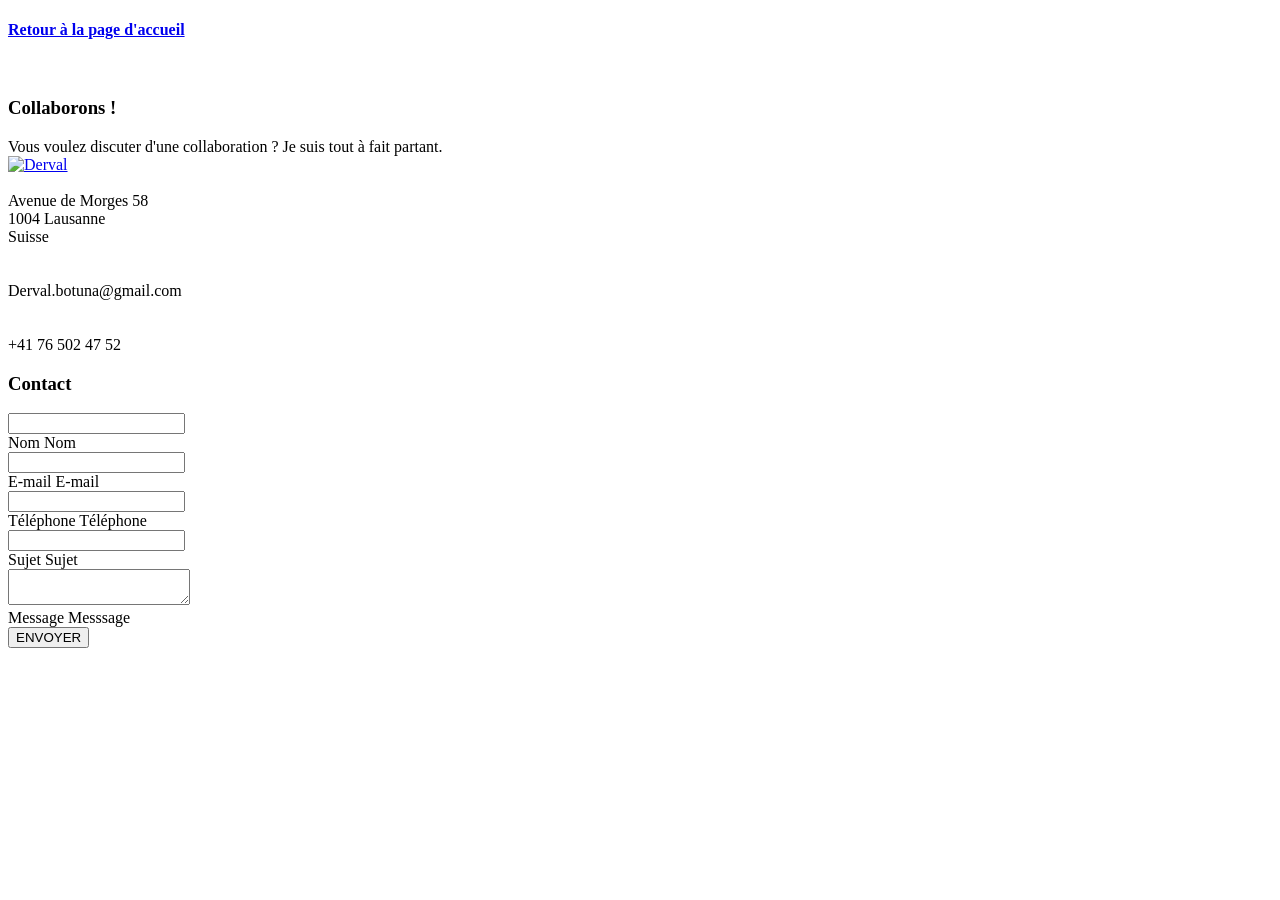
==== Contact.html @ 74589f8d "Add files via upload" ====
<!doctype html>
<html lang="fr">
<head>
<meta charset="utf-8">
<meta name="viewport" content="width=device-width, initial-scale=1.0" />
<meta content="Derval Botuna, web designer qui pratique la conception UX et la stratégie numérique en mettant l'accent sur la façon dont il répond aux besoins pratiques des entreprises en matière d'exécution, de conversion et de convivialité." name="description">
<title>Derval Botuna | Contact</title>

<!--==================== UNICONS ====================-->
<link rel="stylesheet" href="https://unicons.iconscout.com/release/v4.0.0/css/line.css">

<!--==================== CSS ====================-->
<link href="https://unpkg.com/aos@2.3.1/dist/aos.css" rel="stylesheet">
<link rel="stylesheet" href="css/styles.css">
<link rel="stylesheet" href="https://cdnjs.cloudflare.com/ajax/libs/font-awesome/5.15.3/css/all.min.css"/>
<link rel="stylesheet" href="https://cdn.jsdelivr.net/npm/boxicons@latest/css/boxicons.min.css">

<!--==================== Home Effect ==================-->
<meta charset="UTF-8">
<meta name="viewport" content="width=device-width, initial-scale=1.0">
<meta name="description" content="sara mazal lessons">
<meta name="keywords" content="HTML, CSS, JavaScript, mazal, icons">
<meta name="author" content="Sara Mazal">

<link rel="preconnect" href="https://fonts.googleapis.com">
<link rel="preconnect" href="https://fonts.gstatic.com" crossorigin>
<link href="https://fonts.googleapis.com/css2?family=Josefin+Sans:wght@200;300;400;500&family=Raleway:wght@100;200;300;400;500&family=Roboto:wght@300;400;700&display=swap" rel="stylesheet">

<link rel="stylesheet" href="https://use.fontawesome.com/releases/v5.8.2/css/all.css" integrity="sha384-oS3vJWv+0UjzBfQzYUhtDYW+Pj2yciDJxpsK1OYPAYjqT085Qq/1cq5FLXAZQ7Ay" crossorigin="anonymous" />
<link href="https://fonts.googleapis.com/icon?family=Material+Icons" rel="stylesheet">
<script src="https://cdnjs.cloudflare.com/ajax/libs/jquery/3.6.0/jquery.min.js" integrity="sha512-894YE6QWD5I59HgZOGReFYm4dnWc1Qt5NtvYSaNcOP+u1T9qYdvdihz0PPSiiqn/+/3e7Jo4EaG7TubfWGUrMQ==" crossorigin="anonymous" referrerpolicy="no-referrer"></script>
<script src="https://cdnjs.cloudflare.com/ajax/libs/particlesjs/2.2.3/particles.min.js"></script>

</head>
<header>

</header>
<body>
    <section class="slider">
        <h4><a class="retour shadow nav-tab"  href="index.html"><i class="uil uil-corner-up-left"></i>Retour à la page d'accueil</a></h4>
        
        <div class="page">
        <div class="containers">
            
            <span class="big-circle"></span>
            <img src="img/shape.png" class="square" alt="" />
            <div class="form">
              <div class="contact-info">
                <h3 class="title">Collaborons !</h3>
                <p class="text">
                  Vous voulez discuter d'une collaboration ? Je suis tout à fait partant. <br>
                  <a href="index.html"><img src="images/DervalPro.png" alt="Derval" class="derval1"/></a><br>
                  
                  <i class="uil uil-location-point"></i><br>
                  Avenue de Morges 58<br>
                  1004 Lausanne<br>
                  Suisse <br><br>
                  <i class="uil uil-envelope-check"></i><br> 
                  Derval.botuna@gmail.com<br><br>
                  <i class="uil uil-phone"></i><br>
                  +41 76 502 47 52 <br>
                </p>
              </div>
      
              <div class="contact-form" >
                <span class="circle one"></span>
                <span class="circle two"></span>
      
                <form action="php/mail.php" method="post" autocomplete="off">
                  <h3 class="title">Contact</h3>
                  <div class="input-container">
                    <input type="text" name="name" class="input" required>
                    <div class="underline"></div>
                    <label for="">Nom</label>
                    <span>Nom</span>
                  </div>
                  <div class="input-container">
                    <input type="email" name="email" class="input" required>
                    <div class="underline"></div>
                    <label for="">E-mail</label>
                    <span>E-mail</span>
                  </div>
                  <div class="input-container">
                    <input type="tel" name="phone" class="input" required>
                    <div class="underline"></div>
                    <label for="">Téléphone</label>
                    <span>Téléphone</span>
                  </div>
                  <div class="input-container">
                    <input type="text" name="subject" class="input" required>
                    <div class="underline"></div>
                    <label for="">Sujet</label>
                    <span>Sujet</span>
                  </div>
                  <div class="input-container textarea">
                    <textarea name="message" class="input" required></textarea>
                    <div class="underline"></div>
                    <label for="">Message</label>
                    <span>Messsage</span>
                  </div>
                  
                  <input type="submit" value="ENVOYER" class="btns">
                  
                </form>
              </div>
            </div>
          </div>
        </div>
    </section>




<!----------------JavaScript--------------->
<script type="text/javascript">
      window._mfq = window._mfq || [];
      (function() {
        var mf = document.createElement("script");
        mf.type = "text/javascript"; mf.defer = true;
        mf.src = "//cdn.mouseflow.com/projects/d919525d-8b37-435f-80e3-8a9b2b39de40.js";
        document.getElementsByTagName("head")[0].appendChild(mf);
      })();
</script>
<script src="js/slider.js"></script>
<script src="js/apps.js"></script>
<script>
    new WholePageSlider({
        colors: [
            /*Home*/
        '#855FF7',
            /* Bio */
        '#020f75', 
            /*Skills*/
        'linear-gradient(to top, #fcc5e4 0%, #fda34b 15%, #ff7882 35%, #c8699e 52%, #7046aa 71%, #0c1db8 87%, #020f75 100%)', 
            /*Portfolio*/
        '#fcc5e4', 
            /*Contact*/
        '#855FF7']
    })
</script>
</body>
<footer>

</footer>
</html>
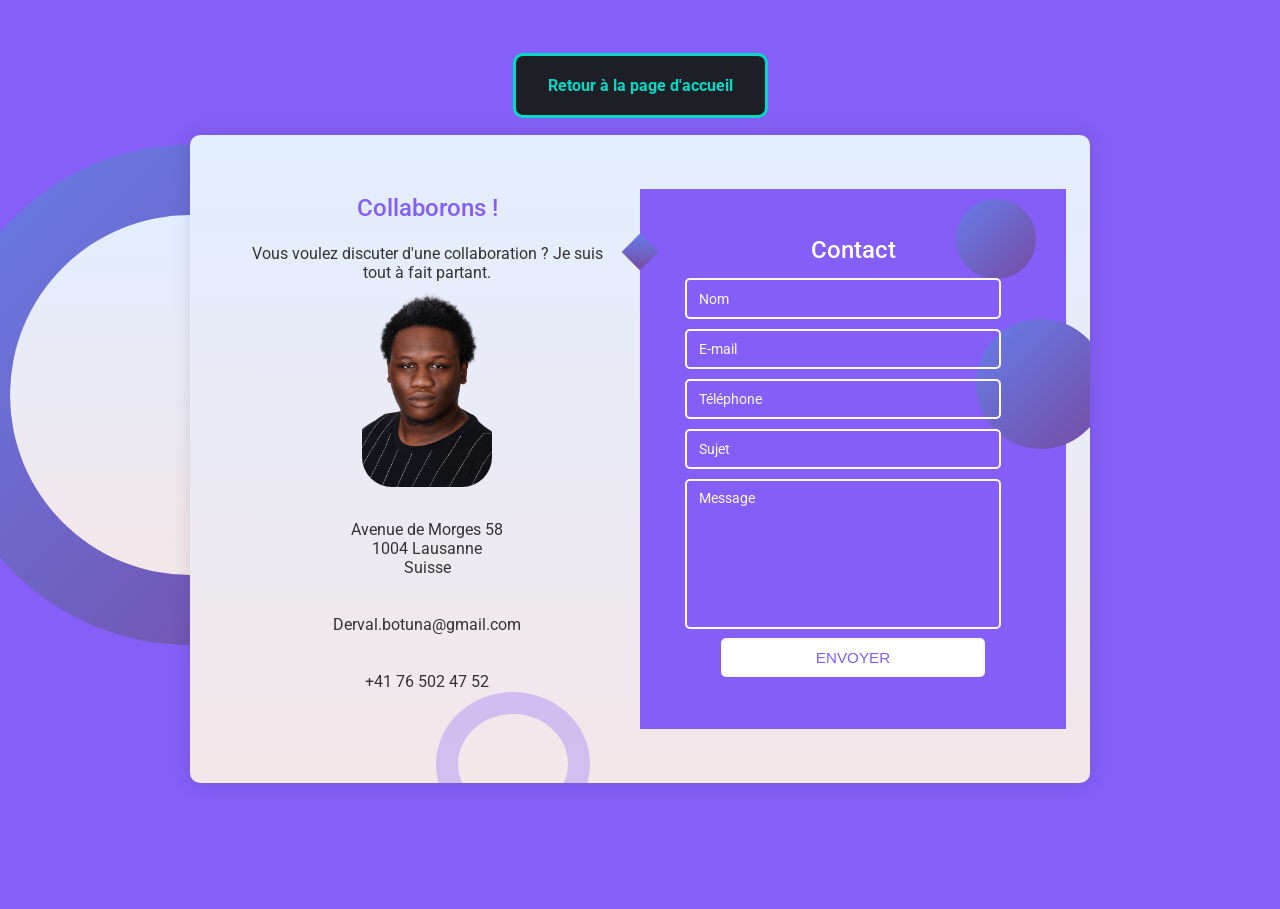
==== commit 3e7ed2c6: "Add files via upload" ====
--- a/Contact.html
+++ b/Contact.html
@@ -36,10 +36,9 @@
 
 </header>
 <body>
-    <section class="slider">
-        <h4><a class="retour shadow nav-tab"  href="index.html"><i class="uil uil-corner-up-left"></i>Retour à la page d'accueil</a></h4>
+    <section class="slider2">
+        <h4><a class="retour"  href="index.html"><i class="uil uil-corner-up-left"></i>Retour à la page d'accueil</a></h4>
         
-        <div class="page">
         <div class="containers">
             
             <span class="big-circle"></span>
@@ -49,7 +48,11 @@
                 <h3 class="title">Collaborons !</h3>
                 <p class="text">
                   Vous voulez discuter d'une collaboration ? Je suis tout à fait partant. <br>
-                  <a href="index.html"><img src="images/DervalPro.png" alt="Derval" class="derval1"/></a><br>
+                  <a href="index.html" class="link-ban">
+                    <img src="images/DervalPro.png" alt="Derval" class="derval1" />
+              
+                  </a>
+                  <br>
                   
                   <i class="uil uil-location-point"></i><br>
                   Avenue de Morges 58<br>
@@ -105,7 +108,7 @@
               </div>
             </div>
           </div>
-        </div>
+        
     </section>
 
 
--- a/css/styles.css
+++ b/css/styles.css
@@ -0,0 +1,2098 @@
+/* ================== color: #
+#1e1f26; #03dac6; #ff0266; #CCF381; #855FF7;
+background-image: linear-gradient(-225deg, #E3FDF5 0%, #FFE6FA 100%);
+
+*/
+
+* {
+    margin: 0;
+    padding: 0;
+    box-sizing: border-box;
+  }
+  
+  body {
+    font-family: "ROBOTO", sans-serif;
+  }
+    ::selection {
+    background-color: #f7ca18;
+    color: #1b1b1b;
+  }
+
+  p {
+    margin-top: 1%;
+    color: #faebd7;
+    margin-left: 10%;
+    margin-right: 10%;
+  }
+
+  html {
+    scroll-behavior: smooth;
+  }
+
+  button {
+    display : none;
+  }
+  
+  .nav,
+  .slider {
+    display: flex;
+    flex-direction: column;
+    justify-content: center;
+    align-items: center;
+    height: 100vh;
+    position: relative;
+    background-color: #1e1f26;
+    text-align: center;
+    padding: 0 2em;
+  }
+
+  .slider2 {
+    display: flex;
+    flex-direction: column;
+    justify-content: center;
+    align-items: center;
+    /*height: 100vh;*/
+    text-align: center;
+    padding: 0 2em;
+  }
+  
+  .nav h1,
+  .slider h1 {
+    font-family: "Josefin Sans", sans-serif;
+    font-size: 5vw;
+    margin: 0;
+    padding-bottom: 0.3rem;
+    letter-spacing: 0.2rem;
+    color: #03dac6;
+    transition: all 0.3s ease;
+    z-index: 3;
+  }
+  h1:hover {
+    transform: translate3d(0, -10px, 22px);
+    color: #ff0266;
+  }
+  
+  .slider h2 {
+    font-size: 4vw;
+    letter-spacing: 0.3rem;
+    font-family: "ROBOTO", sans-serif;
+    font-weight: 300;
+    color: #faebd7;
+    z-index: 4;
+  }
+  h3.span {
+    font-size: 2.3vw;
+    font-family: "ROBOTO", sans-serif;
+    font-weight: 300;
+    color: #faebd7;
+    z-index: 4;
+  }
+  h3{
+    color: #21001E;
+  }
+  h4 {
+    z-index: 4;
+    margin-top: 5px;
+  }
+  span:hover {
+    color: #ff0266;
+    font-weight: 500;
+    font-size: 2.2vw;
+  }
+  
+  a {
+    text-decoration: none;
+    z-index: 999;
+  }
+  
+  .nav-container {
+    display: flex;
+    flex-direction: row;
+    position: absolute;
+    bottom: 0;
+    width: 100%;
+    height: 75px;
+    box-shadow: 20px 20px 50px rgba(0, 0, 0, 0.5);
+    background: #1e1f26;
+    z-index: 10;
+    transition: all 0.3s cubic-bezier(0.19, 1, 0.22, 1);
+  }
+  
+  .nav-container--top-first {
+    position: fixed;
+    top: 75px;
+    transition: all 0.3s cubic-bezier(0.19, 1, 0.22, 1);
+  }
+  
+  .nav-container--top-second {
+    position: fixed;
+    top: 0;
+  }
+  .nav-tab {
+    display: flex;
+    justify-content: center;
+    align-items: center;
+    flex: 1;
+    color: #03dac6;
+    letter-spacing: 0.1rem;
+    transition: all 0.5s ease;
+    font-size: 2vw;
+  }
+  
+  .nav-tab:hover {
+    color: #1e1f26;
+    background: #03dac6;
+    transition: all 0.5s ease;
+  }
+  
+  .nav-tab-slider {
+    position: absolute;
+    bottom: 0;
+    width: 0;
+    height: 2px;
+    background: #03dac6;
+    transition: left 0.3s ease;
+  } 
+   .dervalpro {
+    height: 50%;
+    border : 5px solid #03dac6;
+    border-radius: 25px;
+    margin-bottom: 3%;
+    z-index: 2;
+    margin-top: -60px;
+  }
+  .dervalpro:hover {
+    border : 5px solid #ff0266;
+    transform: translate3d(0, -10px, 22px);
+    transition: all 0.5s ease;
+  }
+  .background {
+    position: absolute;
+    height: 90vh;
+    top: 0;
+    bottom: 0;
+    left: 0;
+    right: 0;
+    z-index: -1;
+  }
+
+  .background {
+    position: absolute;
+    height: 100vh;
+    top: 0;
+    bottom: 0;
+    left: 0;
+    right: 0;
+    z-index: 0;
+  }
+  .loader span {
+    color: #faebd7;
+    text-shadow: 0 0 0 #faebd7;
+    -webkit-animation: loading 1s ease-in-out infinite alternate;
+  }
+  .remove{
+    display: none;
+  }
+  .popup .wrappers {
+    display : none;
+  }
+  
+  @-webkit-keyframes loading {
+    to {
+      text-shadow: 20px 0 70px #ff0266;
+      color: #ff0266;
+    }
+  }
+  .loader span:nth-child(2) {
+    -webkit-animation-delay: 0.1s;
+  }
+  .loader span:nth-child(3) {
+    -webkit-animation-delay: 0.2s;
+  }
+  .loader span:nth-child(4) {
+    -webkit-animation-delay: 0.3s;
+  }
+  .loader span:nth-child(5) {
+    -webkit-animation-delay: 0.4s;
+  }
+  .loader span:nth-child(6) {
+    -webkit-animation-delay: 0.5s;
+  }
+  .loader span:nth-child(7) {
+    -webkit-animation-delay: 0.6s;
+  }
+  .loader span:nth-child(8) {
+    -webkit-animation-delay: 0.7s;
+  }
+  .loader span:nth-child(9) {
+    -webkit-animation-delay: 0.8s;
+  }
+  
+  .loader span:nth-child(10) {
+    -webkit-animation-delay: 0.9s;
+  }
+  .loader span:nth-child(11) {
+    -webkit-animation-delay: 1s;
+  }
+  .loader span:nth-child(12) {
+    -webkit-animation-delay: 1.1s;
+  }
+  .loader span:nth-child(13) {
+    -webkit-animation-delay: 1.2s;
+  }
+  .loader span:nth-child(14) {
+    -webkit-animation-delay: 1.3s;
+  }
+  .loader span:nth-child(15) {
+    -webkit-animation-delay: 1.4s;
+  }
+  .loader span:nth-child(16) {
+    -webkit-animation-delay: 1.5s;
+  }
+  .loader span:nth-child(17) {
+    -webkit-animation-delay: 1.6s;
+  }
+  .loader span:nth-child(18) {
+    -webkit-animation-delay: 1.7s;
+  }
+  .loader span:nth-child(19) {
+    -webkit-animation-delay: 1.8s;
+  }
+  .loader span:nth-child(20) {
+    -webkit-animation-delay: 1.9s;
+  }
+  .loader span:nth-child(21) {
+    -webkit-animation-delay: 2s;
+  }
+  .loader span:nth-child(22) {
+    -webkit-animation-delay: 2.1s;
+  }
+  
+
+  /***** ======== Full page Scroll======== ***/
+  
+/***
+
+h1 {
+    font-size: calc(2em + 1vw);
+    margin: 0; padding: 0;
+    text-align: center;
+}
+
+p {
+    font-weight: 100;
+    font-size: calc(1em + 0.5vw);
+    text-align: center;
+}
+
+*****/
+
+#wholepage {
+    display: block;
+    width: 100%;
+    height: 100%;
+    position: absolute;
+    overflow: hidden;
+    z-index: 0;
+    color: #764ba2;
+}
+
+
+section, .section {
+    display: flex;
+    flex-direction: row;
+    width: 100%;
+    height: 100%;
+    overflow: hidden;
+    transform: translate(0, 0);
+    transition: transform 0.4s ease-out;
+    margin: 0; 
+    z-index: 0;
+  
+}
+
+
+
+.page {
+    flex: 1 0 100%;
+    display: flex;
+    flex-direction: column;
+    width: 100%;
+    height: 100%;
+    justify-content: center;
+    align-items: center;
+    transform: translate(0, 0);
+    transition: transform 0.4s ease-out;
+    z-index: 1;
+}
+
+.sectionButtonContainer {
+    position: fixed;
+    display: flex;
+    flex-direction: column;
+    top: 50%;
+    right: 3vw; 
+    color: rgb(30, 30, 30);
+    -webkit-tap-highlight-color:  rgba(255, 255, 255, 0); 
+
+}
+
+.sectionButtonContainer label, .page_selection label {
+    display: inline-flex;
+    width: 4px;
+    height: 4px;
+    border-radius: 50%;
+    background: rgb(255, 255, 255, 0.8);
+    transition: transform 0.2s;
+    margin: 12px 12px;
+    padding: 10px;
+    box-shadow: 0px 0px 8px rgba(0, 27, 160, 0.8);
+    cursor: pointer;
+}
+
+.sectionButtonContainer label::after, .page_selection label::after {
+    content: '';
+    display: inline-flex;
+    position: relative;
+    top: -10px;
+    left: -10px;
+    padding: 12px;
+}
+
+.sectionButtonContainer input[type=radio]:checked + label::after, .page_selection input[type=radio]:checked + label::after {
+   display: none;
+}
+
+
+.sectionButtonContainer input[type=radio]:checked + label, .page_selection input[type=radio]:checked + label  {
+    transform: scale(2.2);
+    transition: transform 0.2s;
+}
+
+
+
+.page_selection {
+    position: absolute;
+    display: flex;
+    flex-direction: row;
+    bottom: 2vh;
+    left: 40%; 
+    color: rgb(30, 30, 30);
+    -webkit-tap-highlight-color:  rgba(255, 255, 255, 0);
+    z-index: 999999; 
+
+}
+
+.box, .box1 {
+    display: flex;
+    margin-right: 5vw;
+    margin-left: 2vw;
+    margin-bottom: 0px;
+    padding-bottom: 50px;
+  }
+  .colonne {
+    background-image: linear-gradient(-225deg, #473B7B 0%, #3584A7 51%, #30D2BE 100%);
+    flex: 1;
+    align-items: center;
+    box-shadow: 1px 1px 12px rgb(0, 0, 0, 0.2);
+    border-radius: 20px;
+    margin: 15px;
+    padding: 15px;
+  }
+  .web {
+    width: 8vw;
+    padding: 1.2vh;
+  }
+  .web2 {
+    width: 20vw;
+    padding: 1.2vh;
+}
+  .mini
+  {
+    width: 5vw;
+    padding: 1.2vh;
+  }
+
+  /*================== BOUTON DW/CONTACT =====================*/
+
+    .bouton {
+       color: #03dac6;
+       background : #1e1f26;
+       padding: 1.25em 2em;
+       margin-top: 2rem;
+       border-radius: 290486px;
+       font-size: 1.25rem;
+       transition: all .8s ease-in-out;
+       cursor: pointer;
+       align-items: center;
+       border: 3px solid transparent;
+       display: inline-flex;
+       height: 2.5em;
+       text-decoration: none;
+       border-color: #03dac6;
+       margin-bottom: 40px;
+   }
+   
+   .shadow {
+       box-shadow: 0px 10px 10px rgba(0,0,0,0.15);
+   }
+   .bouton:active {
+       transform: (0);
+   }
+   
+   .bouton:hover {
+       background-image: linear-gradient(135deg, #667eea 0%, #764ba2 100%);
+       color: whitesmoke;
+       transform: translate3d(0, -10px, 22px);
+    transition: all 0.5s ease;
+   }
+
+   .work {
+    display: flex;
+    justify-content: center;
+    align-items: center;
+}
+
+.buttons {
+  display: inline-block;
+  background: #855FF7;
+  color: #CCF381;
+  border-radius: 0.5rem;
+  padding: 9px;
+  margin: 4px;
+  z-index: 4;
+}
+
+.buttons:hover {
+    display: inline-block;
+    background: #CCF381;
+    color: #855FF7;
+    padding: 1rem;
+    border-radius: .5rem;
+    padding: 15px;
+    margin: 15px;
+  }
+
+  /** Si l'écran est + ou égal**/
+@media screen and (min-width: 768px){
+.logo {
+    /*height: 100px;*/
+    padding-top: 30px;
+    padding-bottom: 10px;
+    height: 6.25rem;
+    margin-left: 1.25rem;
+    min-width: 10rem;
+    width: 10rem;
+}}
+
+.light {
+    background-image: linear-gradient(-225deg, #9EFBD3 0%, #57E9F2 48%, #45D4FB 100%);
+    flex: 1;
+    /* align-items: center; */
+    box-shadow: 1px 1px 12px rgb(0 0 0 / 20%);
+    border-radius: 20px;
+    margin: 15px;
+    padding: 15px;
+    height: 28vh;
+}
+.dark {
+    color: #1e1f26;
+}
+.uil {
+    
+}
+.uil-message, .uil-file-download {
+  margin-left: 10px;
+}
+.qitcho {
+  height: 100px;
+  width: 100px;
+}
+
+.parent {
+  display: grid;
+  /*
+  grid-template-columns: repeat(3, 1fr);
+  grid-template-rows: repeat(6, 1fr);
+  grid-column-gap: 0px;
+  grid-row-gap: 0px; */
+  }
+  .div1 { grid-area: 1 / 1 / 2 / 2; }
+  .div2 { grid-area: 1 / 2 / 2 / 3; }
+  .div3 { grid-area: 1 / 3 / 2 / 4; }
+  .div4 { grid-area: 2 / 1 / 3 / 2; }
+  .div5 { grid-area: 2 / 2 / 3 / 3; }
+  .div6 { grid-area: 2 / 3 / 3 / 4; }
+
+
+.jci { 
+  width: 7vw;
+}
+
+.wrapper{
+  width:100%;
+  height:100%;
+  min-height: 100vh;
+  position: relative;
+  display: flex;
+  justify-content: center;
+  align-items: center;
+  flex-wrap: wrap;
+  background-repeat: no-repeat;
+  background-position: center;
+  background-size: cover; 
+}
+.wrapper /*.box1 */{
+  position: relative;
+  width:280px;
+  height:400px;
+  box-shadow: 20px 20px 50px rgba(0,0,0,0.5);
+  border-radius:15px;
+  margin:30px;
+  display: flex;
+  justify-content: center;
+  align-items: center;
+  border-top:1px solid rgba(255,255,255,0.5);
+  border-left:1px solid rgba(255,255,255,0.5);
+  backdrop-filter: blur(5px);
+  transform-style: preserve-3d;
+  transform: perspective(800px) 
+}
+
+/*================== Réseaux Sociaux ====================*/
+#wrapper {
+  display: flex;
+    flex-direction: row;
+    flex-wrap: nowrap;
+    justify-content: center;
+    align-items: center;
+    align-content: stretch;
+    margin-top: 1.2rem;
+
+}
+ .button {
+  height: 60px;
+  width: 60px;
+  float: left;
+  margin: 0 5px;
+  overflow: hidden;
+  background: #transparent;
+  border-radius: 50px;
+  cursor: pointer;
+  box-shadow: 0px 10px 10px rgba(0,0,0,0.1);
+  transition: all 0.3s ease-out;
+  border: 2px solid rgba(255, 255, 255, 0.3);
+}
+ .button:hover{
+
+     /********* ne fonctionne pas
+  width: 200px;
+  **********/
+
+  background: white;
+}
+.button .icon{
+  display: inline-block;
+  height: 60px;
+  width: 60px;
+  text-align: center;
+  border-radius: 50px;
+  box-sizing: border-box;
+  line-height: 60px;
+  transition: all 0.8s ease-out;
+  
+}
+ .button:nth-child(1):hover .icon{
+  background: #1769ff;
+}
+ .button:nth-child(2):hover .icon{
+  background: #c32361;
+}
+ .button:nth-child(3):hover .icon{
+  background:  #0274b3;
+}
+.button:nth-child(4):hover .icon{
+  background: #333;
+}
+.button:nth-child(5):hover .icon{
+  background: #333;
+}
+ .button .icon i{
+  font-size: 25px;
+  line-height: 60px;
+  transition: all 0.3s ease-out;
+}
+ .button:hover .icon i{
+  color: #fff;
+}
+ .button span{
+  font-size: 20px;
+  font-weight: 500;
+  line-height: 60px;
+  margin-left: 10px;
+  transition: all 0.3s ease-out;
+}
+.button:nth-child(1) span{
+  color: #1769ff;
+}
+ .button:nth-child(2) span{
+  color: #c32361;
+}
+
+ .button:nth-child(3) span{
+   color: #0274b3;
+}
+ .button:nth-child(4) span{
+  color: #333;
+}
+ .button:nth-child(5) span{
+  color: #333;
+}
+
+/*==================*/
+
+.info { 
+    display: flex;
+}
+.foot {     
+  margin-top: -2%;
+  color: #faebd7;
+  margin-left: 10px;
+  margin-right: 10px;
+}
+strong {
+  margin-top: 20px;
+  color: #03dac6;
+}
+
+/*==================*/
+
+/*================================ Contact ME ================================*/
+/*==================== CONTACT ME ====================*/
+
+.containers {
+  position: inherit;
+  width: 100%;
+  min-height: 100vh;
+  overflow: hidden;
+  display: flex;
+  align-items: center;
+  justify-content: center;
+  margin-top: -125px;
+}
+
+.form {
+    /*width: 100%;*/
+    max-width: 900px;
+    background: linear-gradient(to top, #f3e7e9 0%, #e3eeff 99%, #e3eeff 100%) no-repeat fixed;
+    border-radius: 10px;
+    box-shadow: 0 0 20px 1px rgb(0 0 0 / 10%);
+    z-index: 2;
+    overflow: hidden;
+    display: grid;
+    grid-template-columns: repeat(2, 1fr);
+    padding: 1.5rem;
+    
+}
+
+.contact-form {
+  background: #855ef7;
+  position: relative;
+  padding: 1vw;
+  margin-top: 30px;
+    margin-bottom: 30px;
+}
+
+.circle {
+  border-radius: 50%;
+  background: linear-gradient(135deg, #667eea 0%, #764ba2 100%);
+  position: absolute;
+}
+
+.circle.one {
+  width: 130px;
+  height: 130px;
+  top: 130px;
+  right: -40px;
+}
+
+.circle.two {
+  width: 80px;
+  height: 80px;
+  top: 10px;
+  right: 30px;
+}
+
+.contact-form:before {
+  content: "";
+  position: absolute;
+  width: 26px;
+  height: 26px;
+  background: linear-gradient(135deg, #667eea 0%, #764ba2 100%);
+  transform: rotate(45deg);
+  top: 50px;
+  left: -13px;
+}
+
+form {
+  padding: 2.3rem 2.2rem;
+  z-index: 10;
+  overflow: hidden;
+  position: relative;
+}
+
+.title {
+  color: #fff;
+  font-weight: 500;
+  font-size: 1.5rem;
+  line-height: 1;
+  margin-bottom: 0.7rem;
+}
+
+.input-container {
+  position: relative;
+  margin-left: -20px;
+  /* margin: 1rem 0; */
+}
+
+.input {
+  width: 90%;
+  outline: none;
+  border: 2px solid #fafafa;
+  background: none;
+  padding: 0.6rem 1.2rem;
+  color: #fff;
+  font-weight: 500;
+  font-size: 0.95rem;
+  letter-spacing: 0.5px;
+  border-radius: 5px;
+  transition: 0.3s;
+  margin: 5px;
+}
+
+textarea.input {
+  padding: 0.8rem 1.2rem;
+  min-height: 150px;
+  border-radius: 5px;
+  resize: none;
+  overflow-y: auto;
+}
+
+.input-container label {
+  position: absolute;
+  top: 50%;
+  left: 25px;
+  transform: translateY(-50%);
+  padding: 0 0.4rem;
+  color: #fafafa;
+  font-size: 0.9rem;
+  font-weight: 400;
+  pointer-events: none;
+  z-index: 1000;
+  transition: 0.5s;
+}
+
+.input-container.textarea label {
+  top: 1rem;
+  transform: translateY(0);
+}
+
+.btns {
+  padding: 0.6rem 1.3rem;
+    background: rgb(255, 255, 255);
+    border: 2px solid rgb(250, 250, 250);
+    font-size: 0.95rem;
+    color: rgb(133, 94, 247);
+    line-height: 1;
+    border-radius: 5px;
+    outline: none;
+    cursor: pointer;
+    transition: all 0.3s ease 0s;
+    width: 80%;
+    margin-left: 10px;
+    margin-right: 10px;
+}
+
+.btns:hover {
+  background: linear-gradient(to top, #c471f5 0%, #fa71cd 100%);
+  color: #fff;
+}
+
+.input-container span {
+  position: absolute;
+  top: 0;
+  left: 25px;
+  transform: translateY(-50%);
+  font-size: 0.8rem;
+  padding: 0 0.4rem;
+  color: transparent;
+  pointer-events: none;
+  z-index: 500;
+}
+
+.input-container span:before,
+.input-container span:after {
+  content: "";
+  position: absolute;
+  width: 10%;
+  opacity: 0;
+  transition: 0.3s;
+  height: 5px;
+  background: #855ef7;
+  top: 50%;
+  transform: translateY(-50%);
+}
+
+.input-container span:before {
+  left: 50%;
+}
+
+.input-container span:after {
+  right: 50%;
+}
+
+.input-container.focus label {
+  top: 0;
+  transform: translateY(-50%);
+  left: 25px;
+  font-size: 0.8rem;
+}
+
+.input-container.focus span:before,
+.input-container.focus span:after {
+  width: 50%;
+  opacity: 1;
+}
+
+.contact-info {
+  padding: 2.3rem 2.2rem;
+  position: relative;
+}
+
+.contact-info .title {
+  color: #855ef7;
+}
+
+.text {
+  color: #333;
+  margin: 1.5rem 0 2rem 0;
+}
+
+.information {
+  display: flex;
+  color: #555;
+  margin: 0.7rem 0;
+  align-items: center;
+  font-size: 0.95rem;
+}
+
+.icon {
+  width: 28px;
+  margin-right: 0.7rem;
+}
+
+.social-media {
+  padding: 2rem 0 0 0;
+}
+
+.social-media p {
+  color: #855ef7;
+}
+
+.social-icons {
+  display: flex;
+  margin-top: 0.5rem;
+}
+
+.social-icons a {
+  width: 35px;
+  height: 35px;
+  border-radius: 5px;
+  background: linear-gradient(45deg, #1abc9c, #149279);
+  color: #fff;
+  text-align: center;
+  line-height: 35px;
+  margin-right: 0.5rem;
+  transition: 0.3s;
+}
+
+.social-icons a:hover {
+  transform: scale(1.05);
+}
+
+.contact-info:before {
+  content: "";
+  position: absolute;
+  width: 110px;
+  height: 100px;
+  border: 22px solid #855ef7;
+  border-radius: 50%;
+  bottom: -77px;
+  right: 50px;
+  opacity: 0.3;
+}
+
+.big-circle {
+  position: absolute;
+  width: 500px;
+  height: 500px;
+  border-radius: 50%;
+  background: linear-gradient(135deg, #667eea 0%, #764ba2 100%);
+  bottom: 50%;
+  right: 50%;
+  transform: translate(-40%, 38%);
+  z-index: 1;
+}
+
+.big-circle:after {
+  content: "";
+  position: absolute;
+  width: 360px;
+  height: 360px;
+  background: linear-gradient(to top, #f3e7e9 0%, #e3eeff 99%, #e3eeff 100%);
+  border-radius: 50%;
+  top: calc(50% - 180px);
+  left: calc(50% - 180px);
+}
+
+.square {
+  position: absolute;
+  height: 400px;
+  top: 50%;
+  left: 50%;
+  transform: translate(181%, 11%);
+  opacity: 0.2;
+}
+
+input:focus ~ label,
+textarea:focus ~ span,
+.textarea textarea:focus ~ label,
+input:valid ~ label,
+.textarea textarea:valid ~ label {
+  top: 1px;
+  background: #855ef7;
+  transform: translateY(-20%);
+  left: 25px;
+  font-size: 0.7rem;
+}
+input:invalid ~ label,
+.textarea textarea:invalid ~ label{
+  
+}
+
+
+.input .underline{
+  position: absolute;
+  bottom: 0;
+  height: 2px;
+  width: 100%;
+}
+.input .underline:before,
+.input .underline:after {
+  position: absolute;
+  content: "";
+  height: 100%;
+  width: 100%;
+  background: red;
+}
+.derval1 {
+  width: 130px;
+  margin-top: 10px;
+  margin-bottom: 10px;
+  border-radius: 30px;
+}
+.retour {
+  color: #03dac6;
+    background: #1e1f26;
+    padding: 1.25em 2em;
+    margin-top: 3rem;
+    border-radius: 10px;
+    /*font-size: 1.25rem;*/
+    transition: all .8s ease-in-out;
+    cursor: pointer;
+    /* align-items: center; */
+    border: 3px solid transparent;
+    display: inline-flex;
+    /* height: 2.5em; */
+    text-decoration: none;
+    border-color: #03dac6;
+    margin-bottom: 1rem;
+    z-index: 999;
+    position: relative;
+}
+.retour:hover {
+  color:#1e1f26;
+  background: #03dac6;
+  cursor: pointer;
+  z-index: 999;
+}
+.persona {
+  margin: 1rem;
+
+}
+
+.challenge { 
+  
+color: #ff0266;
+margin: 20px;
+padding: 20px;
+background: rgba( 3, 218, 198, 0.4 );
+box-shadow: 0 8px 32px 0 rgba( 31, 38, 135, 0.37 );
+backdrop-filter: blur( 6.5px );
+-webkit-backdrop-filter: blur( 6.5px );
+border-radius: 25px;
+border: 1px solid rgba( 255, 255, 255, 0.18 );
+}
+.hs {
+  width: 10rem;
+}
+/*=================== Tab Layout Projet ==========================*/
+@import url(&#34;
+https://fonts.googleapis.com/css?family=IBM+Plex+Mono:400,400i|IBM+Plex+Sans+Condensed:400,400i|IBM+Plex+Sans:100,100i,400,400i,700,700i|IBM+Plex+Serif:400,400i&#34;
+);
+ .about {
+	 position: fixed;
+	 z-index: 10;
+	 bottom: 10px;
+	 right: 10px;
+	 width: 40px;
+	 height: 40px;
+	 display: flex;
+	 justify-content: flex-end;
+	 align-items: flex-end;
+	 transition: all 0.2s ease;
+}
+ .about .bg_links {
+	 width: 40px;
+	 height: 40px;
+	 border-radius: 100%;
+	 display: flex;
+	 justify-content: center;
+	 align-items: center;
+	 background-color: rgba(255, 255, 255, 0.2);
+	 border-radius: 100%;
+	 backdrop-filter: blur(5px);
+	 position: absolute;
+}
+ .about .mono {
+	 width: 40px;
+	 height: 40px;
+	 z-index: 9;
+	 background-image: url(https://rafaelalucas91.github.io/assets/codepen/logo_white.svg);
+	 background-size: 50%;
+	 background-repeat: no-repeat;
+	 background-position: 10px 7px;
+	 opacity: 0.9;
+	 transition: all 1s 0.2s ease;
+	 bottom: 0;
+	 right: 0;
+}
+ .about .social {
+	 opacity: 0;
+	 right: 0;
+	 bottom: 0;
+}
+ .about .social .icons {
+	 width: 100%;
+	 height: 100%;
+	 background-size: 20px;
+	 background-repeat: no-repeat;
+	 background-position: center;
+	 background-color: transparent;
+	 display: flex;
+	 transition: all 0.2s ease, background-color 0.4s ease;
+	 opacity: 0;
+	 border-radius: 100%;
+}
+ .about .social.portfolio {
+	 transition: all 0.8s ease;
+}
+ .about .social.portfolio .icons {
+	 background-image: url(https://rafaelalucas91.github.io/assets/codepen/link.svg);
+}
+ .about .social.dribbble {
+	 transition: all 0.3s ease;
+}
+ .about .social.dribbble .icons {
+	 background-image: url(https://rafaelalucas91.github.io/assets/codepen/dribbble.svg);
+}
+ .about .social.linkedin {
+	 transition: all 0.8s ease;
+}
+ .about .social.linkedin .icons {
+	 background-image: url(https://rafaelalucas91.github.io/assets/codepen/linkedin.svg);
+}
+ .about:hover {
+	 width: 105px;
+	 height: 105px;
+	 transition: all 0.6s cubic-bezier(0.64, 0.01, 0.07, 1.65);
+}
+ .about:hover .mono {
+	 opacity: 1;
+	 transition: all 0.6s ease;
+}
+ .about:hover .social {
+	 opacity: 1;
+}
+ .about:hover .social .icons {
+	 opacity: 0.9;
+}
+ .about:hover .social:hover {
+	 background-size: 28px;
+}
+ .about:hover .social:hover .icons {
+	 background-size: 65%;
+	 opacity: 1;
+}
+ .about:hover .social.portfolio {
+	 right: 0;
+	 bottom: calc(100% - 40px);
+	 transition: all 0.3s 0s cubic-bezier(0.64, 0.01, 0.07, 1.65);
+}
+ .about:hover .social.portfolio .icons:hover {
+	 background-color: #698fb7;
+}
+ .about:hover .social.dribbble {
+	 bottom: 45%;
+	 right: 45%;
+	 transition: all 0.3s 0.15s cubic-bezier(0.64, 0.01, 0.07, 1.65);
+}
+ .about:hover .social.dribbble .icons:hover {
+	 background-color: #ea4c89;
+}
+ .about:hover .social.linkedin {
+	 bottom: 0;
+	 right: calc(100% - 40px);
+	 transition: all 0.3s 0.25s cubic-bezier(0.64, 0.01, 0.07, 1.65);
+}
+ .about:hover .social.linkedin .icons:hover {
+	 background-color: #0077b5;
+}
+/* main 1*/
+/* main 2*/
+/* neutral 1*/
+/* neutral 2*/
+ body {
+	 background-color: #2e2e2e;
+	 font-family: &#34;
+	IBM Plex Sans&#34;
+	, sans-serif;
+	 margin: 0;
+}
+ #wrappers {
+	 display: flex;
+	 justify-content: center;
+	 align-items: center;
+	 width: 100%;
+}
+ .content {
+	max-width: 600px;
+  width: 100%;
+  min-width: 260px;
+  margin: 0 5%;
+  margin-top: 2%;
+  transition: 0.3s ease;
+}
+
+/* Tabs menu */
+ .tabs {
+	 margin: 0;
+	 background-image: linear-gradient(135deg, #f5f7fa 0%, #c3cfe2 100%);
+	 display: flex;
+	 justify-content: space-between;
+	 align-items: center;
+	 height: 80px;
+	 border-radius: 2px 2px 0px 0px;
+}
+
+/* Tab Links */
+ .tablinks {
+	 background: transparent;
+	 background-image: linear-gradient(90deg, transparent 70%, rgba(255, 255, 255, 0.2) 100%);
+	 border: none;
+	 outline: none;
+	 cursor: pointer;
+	 width: 25%;
+	/*change depending on the number of tabs*/
+	 height: 80px;
+	 position: relative;
+	 display: flex;
+	 justify-content: center;
+	 align-items: center;
+	 font-size: 16px;
+	 font-family: &#34;
+	IBM Plex Sans&#34;
+	, sans-serif;
+	 overflow: hidden;
+	 transition: 0.3s ease;
+}
+
+ .tablinks:before {
+	/* Gradient */
+	 background-image: linear-gradient(135deg, #667eea 0%, #764ba2 100%);
+	 content: &#34;
+	&#34;
+	;
+	 width: 100%;
+	 height: 0px;
+	 position: absolute;
+	 top: 0;
+	 left: 0;
+	 transition: 0.3s ease-in-out;
+	 z-index: 2;
+}
+/*tab buttons hover*/
+ .tablinks:hover::before {
+	 height: 100%;
+	 z-index: 2;
+	 bottom: 0;
+}
+
+/* Tab active */
+ .tablinks.active {
+	 background-color: white;
+	 z-index: 0;
+	 border-right: 0px;
+	 border-left: 0px;
+	 height: 110px;
+	 bottom: 0px;
+	 overflow: hidden;
+   border-radius: 15px;
+}
+
+ .tablinks.active:before {
+	/* Gradient */
+	 content: &#34;
+	&#34;
+	;
+	 width: 100%;
+	 height: 5px;
+	 top: 0;
+	 left: 0;
+}
+/* Tabs text */
+ .tablinks.active p, .tablinks.active:hover p {
+	 opacity: 1;
+	 background: -webkit-linear-gradient(135deg, #667eea 0%, #764ba2 100%);
+	 -webkit-background-clip: text;
+	 -webkit-text-fill-color: transparent;
+}
+ .tablinks p {
+	 opacity: 0.6;
+	 display: flex;
+	 align-items: center;
+	 justify-content: center;
+	 z-index: 2;
+	 transition: 0.5s ease;
+	 padding: 0;
+	 margin: 0;
+	 color: #686868;
+	 backface-visibility: hidden;
+	 font-weight: 400;
+}
+ .tablinks:hover p {
+	 color: white;
+	 opacity: 1;
+}
+
+/* Tabs text bigger */
+ .tablinks p:before {
+	 content: attr(data-title);
+	 position: absolute;
+	 height: auto;
+	 width: auto;
+	 color: white;
+	 display: flex;
+	 align-items: center;
+	 justify-content: center;
+	 opacity: 0.1;
+	 font-size: 40px;
+	 transition: 1s ease-out;
+	 z-index: -1;
+	 font-weight: 600;
+	 top: 110%;
+}
+
+ .tablinks:hover p:before {
+	 opacity: 0.1;
+	 font-size: 40px;
+	 top: -80%;
+}
+/* tab content */
+ .wrapper_tabcontent {
+	 background-color: white;
+	 margin-top: 0px;
+	 z-index: 0;
+	 position: relative;
+	 opacity: 1;
+	 padding: 40px 60px;
+	 overflow: hidden;
+	 transition: all 1s ease;
+	 top: 0;
+}
+ .tabcontent {
+	 display: none;
+	 min-height: 180px;
+}
+ @keyframes tabEffect {
+	 from {
+		 top: -40px;
+	}
+	 to {
+		 top: 0px;
+	}
+}
+ .tabcontent.active {
+	 transition: all 1s ease;
+	 display: block;
+}
+/* Tab content line */
+ .wrapper_tabcontent:after {
+	 content: &#34;
+	&#34;
+	;
+	 height: 5px;
+	 width: 100%;
+	 position: absolute;
+	 background-image: linear-gradient(135deg, #667eea 0%, #764ba2 100%);
+	 left: 0;
+	 bottom: 0;
+	 z-index: -2;
+	 transition: all 1s ease;
+}
+/* Title */
+ .tabcontent h3 {
+	 font-size: 40px;
+	 top: 75px;
+	 transform: rotate(90deg);
+	 position: absolute;
+	 left: -90px;
+	 opacity: 0.1;
+	 width: 200px;
+	 height: 60px;
+	 background: -webkit-linear-gradient(135deg, #667eea 0%, #764ba2 100%);
+	 -webkit-background-clip: text;
+	 -webkit-text-fill-color: transparent;
+	 padding: 0;
+	 animation: city 1s ease;
+}
+
+ @keyframes city {
+	 from {
+		 left: -150px;
+	}
+	 to {
+		 left: -90px;
+	}
+}
+/* Text*/
+ .tabcontent p {
+	 color: #686868;
+	 margin: 0;
+	 padding: 0;
+	 line-height: 28px;
+	 font-weight: 100;
+	 transition: all 1s ease;
+	 animation: fadeEffect 0.6s ease;
+	 width: 100%;
+	 font-size: 16px;
+	 font-family: &#34;
+	IBM Plex Sans&#34;
+	, sans-serif;
+}
+
+ @keyframes fadeEffect {
+	 from {
+		 opacity: 0;
+		 margin-left: 30px;
+	}
+	 to {
+		 opacity: 1;
+		 margin-left: 0;
+	}
+}
+
+/*================================ Menu Full Screen ================================*/
+@import url(https://fonts.googleapis.com/css?family=Work+Sans:400,300,700|Open+Sans:400italic,300italic);
+/* ====================================
+Navigation 
+==================================== */
+
+.overlay-navigation {
+  position: fixed;
+  z-index: 1;
+  top: 0;
+  left: 0;
+  width: 100%;
+  height: 100%;
+  background-color: hsla(0, 0%, 0%, 0.8);
+  transform: translateY(-100%);
+}
+
+.overlay-slide-down {
+  transition: all .4s ease-in-out;
+  transform: translateY(0)
+}
+
+.overlay-slide-up {
+  transition: all .8s ease-in-out;
+  transform: translateY(-100%)
+}
+
+nav,
+nav ul {
+  width: 100%;
+  height: 100%;
+  margin: 0;
+  padding: 0;
+}
+
+nav ul {
+  display: flex;
+  list-style: none;
+}
+
+nav ul li {
+  flex-basis: 20%;
+  justify-content: center;
+  align-items: center;
+  height: 100%;
+  overflow: hidden;
+  transform: translateY(-100%);
+}
+
+nav li a {
+  position: relative;
+  top: 46%;
+  color: #fff;
+  text-transform: uppercase;
+  font-family: 'Work sans', sans-serif;
+  font-weight: 300;
+  letter-spacing: 4px;
+  text-decoration: none;
+  display: block;
+  text-align: center;
+  font-size: 1.5rem;
+}
+
+nav li a :before {
+  content: '';
+  width: 70px;
+  height: 2px;
+  background-color: #fff;
+  position: absolute;
+  top: 50%;
+  left: 0;
+  z-index: 100;
+  transform: translateX(-100%);
+  opacity: 0;
+  transition: all .2s linear;
+}
+
+nav li a :after {
+  content: attr(data-content);
+  font-size: 0.7rem;
+  transition: all .2s linear;
+  opacity: 0;
+  position: absolute;
+  z-index: 100;
+  color: #fff;
+  display: block;
+  margin-right: auto;
+  margin-left: auto;
+  left: 0;
+  right: 0;
+  bottom: -50px;
+  text-transform: none;
+  font-family: 'Open sans', serif;
+  font-weight: 300;
+  font-style: italic;
+  letter-spacing: 0;
+}
+
+nav li a:hover:before {
+  transform: translateX(0);
+  opacity: 1;
+}
+
+nav li a:hover:after {
+  transform: translateY(15px);
+  opacity: 1;
+}
+
+nav li:nth-of-type(1){background-color: #29363B}
+nav li:nth-of-type(2){background-color: #EA495F}
+nav li:nth-of-type(3){background-color: #F4837D}
+nav li:nth-of-type(4){background-color: #FDCEA9}
+nav li:nth-of-type(5){background-color: #99B998}
+
+.slide-in-nav-item {
+  animation: slide-in-nav-item 0.4s linear 1 .2s both;
+}
+
+.slide-in-nav-item-delay-1 {
+  animation: slide-in-nav-item 0.4s linear 1 .4s both;
+}
+
+.slide-in-nav-item-delay-2 {
+  animation: slide-in-nav-item 0.4s linear 1 .6s both;
+}
+
+.slide-in-nav-item-delay-3 {
+  animation: slide-in-nav-item 0.4s linear 1 .8s both;
+}
+
+.slide-in-nav-item-delay-4 {
+  animation: slide-in-nav-item 0.4s linear 1 1s both;
+}
+
+.slide-in-nav-item-reverse {
+  animation: slide-in-nav-item-reverse .3s linear 1 .5s both;
+}
+
+.slide-in-nav-item-delay-1-reverse {
+  animation: slide-in-nav-item-reverse .3s linear 1 .4s both;
+}
+
+.slide-in-nav-item-delay-2-reverse {
+  animation: slide-in-nav-item-reverse .3s linear 1 .3s both;
+}
+
+.slide-in-nav-item-delay-3-reverse {
+  animation: slide-in-nav-item-reverse .3s linear 1 .2s both;
+}
+
+.slide-in-nav-item-delay-4-reverse {
+  animation: slide-in-nav-item-reverse .3s linear 1 both;
+}
+
+/* ====================================
+Burger king
+==================================== */
+
+.open-overlay {
+  
+}
+
+.open-overlay span {
+  display: block;
+  height: 1px;
+  background-color: #fff;
+  cursor: pointer;
+  margin-top: 8px;
+}
+
+.animate-top-bar {
+  animation: animate-top-bar .6s linear 1 both
+}
+
+.animate-bottom-bar {
+  animation: animate-bottom-bar .6s linear 1 both
+}
+
+.animate-middle-bar {
+  animation: animate-middle-bar .6s linear 1 both
+}
+
+.animate-out-top-bar {
+  animation: animate-out-top-bar .6s linear 1 both
+}
+
+.animate-out-bottom-bar {
+  animation: animate-out-bottom-bar .6s linear 1 both
+}
+
+.animate-out-middle-bar {
+  animation: animate-out-middle-bar .6s linear 1 both
+}
+
+
+/* ====================================
+Animation keyframes
+==================================== */
+
+@keyframes slide-in-nav-item {
+  from {
+    -webkit-transform: translateY(-100%);
+    transform: translateY(-100%)
+  }
+  to {
+    -webkit-transform: translateY(0);
+    transform: translateY(0)
+  }
+}
+
+@keyframes slide-in-nav-item-reverse {
+  from {
+    -webkit-transform: translateY(0);
+    transform: translateY(0)
+  }
+  to {
+    -webkit-transform: translateY(-100%);
+    transform: translateY(-100%)
+  }
+}
+
+@keyframes animate-top-bar {
+  0% {
+    background-color: #fff;
+  }
+  50% {
+    -webkit-transform: translateY(9px);
+    transform: translateY(9px)
+  }
+  80% {
+    -webkit-transform: translateY(5px);
+    transform: translateY(5px);
+    background-color: #fff
+  }
+  100% {
+    -webkit-transform: translateY(0);
+    transform: translateY(0);
+    background-color: #29363B;
+  }
+}
+
+@keyframes animate-bottom-bar {
+  0% {
+    background-color: #fff;
+  }
+  50% {
+    -webkit-transform: translateY(-9px);
+    transform: translateY(-9px)
+  }
+  80% {
+    -webkit-transform: translateY(-5px);
+    transform: translateY(-5px);
+    background-color: #fff;
+  }
+  100% {
+    -webkit-transform: translateY(0);
+    transform: translateY(0);
+    background-color: #29363B;
+  }
+}
+
+@keyframes animate-middle-bar {
+  0% {
+    background-color: #fff;
+  }
+  80% {
+    background-color: #fff;
+  }
+  100% {
+    background-color: #29363B;
+  }
+}
+
+@keyframes animate-out-top-bar {
+  0% {
+    background-color: #29363B
+  }
+  50% {
+    -webkit-transform: translateY(9px);
+    transform: translateY(9px)
+  }
+  80% {
+    -webkit-transform: translateY(5px);
+    transform: translateY(5px);
+    background-color: #29363B
+  }
+  100% {
+    -webkit-transform: translateY(0);
+    transform: translateY(0);
+    background-color: #FFF;
+  }
+}
+
+@keyframes animate-out-bottom-bar {
+  0% {
+    background-color: #29363B
+  }
+  50% {
+    -webkit-transform: translateY(-9px);
+    transform: translateY(-9px)
+  }
+    -webkit-transform: translateY(-5px);
+    transform: translateY(-5px);
+    background-color: #29363B;
+  }
+  100% {
+    -webkit-transform: translateY(0);
+    transform: translateY(0);
+    background-color: #FFF;
+  }
+}
+
+@keyframes animate-out-middle-bar {
+  0% {
+    background-color: #29363B
+  }
+  80% {
+    background-color: #29363B;
+  }
+  100% {
+    background-color: #fff;
+  }
+}
+
+/*============================== RESPONSIVE =====================*/
+
+@media (max-width: 640px) {
+  nav ul li a {
+    font-size: 11px;
+  }
+  nav li a:after {
+    font-size: 0.6rem;
+  }
+  .open-overlay {
+    right: 1rem;
+  }
+  nav li a:before {
+    width: 15px;
+  }
+}
+.lang {
+  height: 1.5rem;
+  width: 1.5rem;
+  align-items: center;
+}
+
+.fade:hover {
+ opacity: 1
+}
+
+@media screen and (min-width: 0px) and (max-width: 500px) {
+ .post_profile_image{
+     width:35px;
+     height:35px
+ }
+ .fade{
+    display: none;
+     transition: none;
+     -o-transition: none; 
+     -webkit-transition: none; 
+ }
+
+}
+/** Si l'écran est - ou égal**/
+@media screen and (max-width: 1121px) {
+      
+  .div1 { grid-area: 1 / 1 / 2 / 2; }
+  .div2 { grid-area: 1 / 2 / 2 / 3; }
+  .div3 { grid-area: 2 / 1 / 3 / 2; }
+  .div4 { grid-area: 2 / 2 / 3 / 3; }
+  .div5 { grid-area: 3 / 1 / 4 / 2; }
+  .div6 { grid-area: 3 / 2 / 4 / 3; }
+
+/*
+.parent { 
+  display: flex;
+flex-direction: column;
+flex-wrap: nowrap;
+justify-content: flex-start;
+align-items: stretch;
+align-content: stretch;
+}*/
+.logo {
+  height: 6.25rem;
+  min-width: 10rem;
+  width: 10rem;
+  margin-left:0;
+}
+/*.logos {
+width: 17vw;
+padding: 1vh;
+}*/
+
+.info{
+flex-direction: column;
+}
+.foot { 
+margin-top: 2%;
+}
+.light {
+  background-image: linear-gradient(-225deg, #9EFBD3 0%, #57E9F2 48%, #45D4FB 100%);
+  flex: 1;
+  /* align-items: center; */
+  box-shadow: 1px 1px 12px rgb(0 0 0 / 20%);
+  border-radius: 20px;
+  margin: 15px;
+  /* padding: 15px; */
+  height: 22vh;
+  width: 25vw;
+}
+
+}
+
+/** Si l'écran est - ou égal**/
+@media screen and (max-width: 1435px) {
+  .persona {height: 42vh;
+  }
+  .bouton {
+    margin-bottom: 25px;
+  }
+ 
+}
+/** Si l'écran est - ou égal**/
+@media screen and (max-width: 1105px) {
+  .persona {height: 30vh;}
+  .dervalpro {
+    margin-top: -165px;
+    margin-bottom: 5%;
+  }
+  
+  .fade { 
+    display: none;
+    }
+    .remove{
+      display: block;
+    }
+}
+/** Si l'écran est - ou égal**/
+@media screen and (max-width: 800px) {
+  .fade { 
+  display: none;
+  }
+  .colonne {
+    margin: 5px;
+  }
+  .web {
+    width: 10vw;
+    padding: 1.2vh;
+}
+h3 {
+  font-size: 15px;
+}
+.dark {
+  font-size: 13px;
+}
+.light {
+    background-image: linear-gradient(-225deg, #9EFBD3 0%, #57E9F2 48%, #45D4FB 100%);
+    flex: 1;
+    align-items: center;
+    box-shadow: 1px 1px 12px rgb(0 0 0 / 20%);
+    border-radius: 20px;
+    margin: 5px;
+    /* display: flex; */
+    /* flex-direction: row; */
+    /* justify-content: space-around; */
+    /* align-items: center; */
+    height: 20vh;
+    width: 36vw;
+}
+.logo {
+    /* height: 100px; */
+    padding-top: 30px;
+    /* padding-bottom: 10px; */
+    height: 6.25rem;
+    /* margin-left: 1.25rem; */
+    min-width: 10rem;
+    /* width: 10rem; */
+}
+.bouton{
+  font-size: 0.9rem;
+}
+.button {
+  margin: 0 2px;
+}
+.sectionButtonContainer {
+  display: none;
+}
+h3.span {
+  font-size: 20px;
+  font-family: "ROBOTO", sans-serif;
+  font-weight: 300;s
+  color: #faebd7;
+  z-index: 4;
+  margin: 10px;
+}
+
+}
+/*****CONTACT***********/
+/** Si l'écran est - ou égal**/
+@media screen and (max-width: 710px) {
+.containers {
+  /*position: inherit;*/
+  /*width: 100%;*/
+  /*min-height: 100vh;*/
+  overflow: hidden;
+  display: flex;
+  align-items: center;
+  justify-content: center;
+  /*margin-top: -125px;*/
+}
+.form {
+  /* width: 100%; */
+  margin-top: 150px;
+  /* max-width: 998px; */
+  background: linear-gradient(to top, #f3e7e9 0%, #e3eeff 99%, #e3eeff 100%) no-repeat fixed;
+  border-radius: 10px;
+  box-shadow: 0 0 20px 1px rgb(0 0 0 / 10%);
+  z-index: 2;
+  overflow: hidden;
+  display: inline;
+  /* grid-template-columns: repeat(2, 1fr); */
+  padding: 1.5rem;
+  margin-bottom: 100px;
+}
+.slider2 {
+  display: flex;
+  flex-direction: column;
+  justify-content: center;
+  align-items: center;
+  /* height: 100vh; */
+  text-align: center;
+  padding: 0 2em;
+}
+.contact-info {
+  padding: 0rem 2.2rem;
+  position: relative;
+}
+.box1 {
+  display: grid;
+  margin-right: 5vw;
+  margin-left: 2vw;
+  margin-bottom: 0px;
+  padding-bottom: 50px;
+}
+.hide-skills {
+  display: none;
+}
+button {
+  display : inline;
+	background: #855FF7;
+	border: 0;
+	border-radius: 4px;
+	padding: 5px 15px;
+	font-size: 18px;
+	color: #FFFFFF;
+	cursor: pointer;
+  margin: 0.5rem;
+  padding: 0.5rem;
+}
+.popup {
+  background: rgba(100, 100, 100, 0.6);
+  position: fixed;
+  display: none;
+  z-index: 9999;
+  height: 100%;
+  width: 100%;
+  left: 0;
+  top: 0;
+}
+.popup .wrappers {
+  display: inline-block;
+  max-width: 330px;
+  width: 70%;
+  position: fixed;
+  transform: translate(-50%, -50%);
+  left: 50%;
+  top: 50%;
+  background-image: linear-gradient(-225deg, #473B7B 0%, #3584A7 51%, #30D2BE 100%);
+  padding: 30px;
+  border-radius: 10px;
+  box-shadow: 2px 2px 10px 0px rgba(0, 0, 0, 0.4);
+}
+}
+}
+
+
+/** Si l'écran est - ou égal**/
+@media screen and (max-width: 512px) {
+  .content {
+    margin: 0 4%;
+    margin-top: 5%;
+ }
+ .buttons {
+  padding: 7px;
+  margin: 6px;
+}
+ .slider h2 {
+    font-size: 4vw;
+}
+}
+/** Si l'écran est - ou égal**/
+@media screen and (max-width: 512px) {
+  .tabs {
+    height: 40px;
+ }
+}
+/** Si l'écran est - ou égal**/
+@media screen and (max-width: 512px) {
+  .tablinks {
+    height: 40px;
+    font-size: 12px;
+ }
+}
+/** Si l'écran est - ou égal**/
+@media screen and (max-width: 512px) {
+  .tablinks:hover::before {
+    height: 0;
+ }
+}
+/** Si l'écran est - ou égal**/
+@media screen and (max-width: 512px) {
+  .tablinks.active {
+    height: 60px;
+ }
+}
+/** Si l'écran est - ou égal**/
+@media screen and (max-width: 512px) {
+  .tablinks:hover p {
+    color: #686868;
+    opacity: 0.6;
+ }
+}
+/** Si l'écran est - ou égal**/
+@media screen and (max-width: 512px) {
+  .tablinks p:before {
+    display: none;
+ }
+}
+/** Si l'écran est - ou égal**/
+@media screen and (max-width: 512px) {
+  .tabcontent h3 {
+    top: 65px;
+ }
+}
+/** Si l'écran est - ou égal**/
+@media screen and (max-width: 512px) {
+  .tabcontent p {
+    font-size: 14px;
+    line-height: 26px;
+ }
+}
+@media (min-width: 800px) {
+  .nav h1,
+  .slider h1 {
+    font-size: 5vw;
+  }
+
+  .nav h2,
+  .slider h2 {
+    font-size: 3vw;
+  }
+
+  .nav-tab {
+    font-size: 3vw;
+  }
+  
+}
+
+@media screen only (min-width: 360px) {
+  .nav h1,
+  .slider h1 {
+    font-size: 8vw;
+  }
+
+  .nav h2,
+  .slider h2 {
+    font-size: 2vw;
+    letter-spacing: 0.2vw;
+  }
+
+  .nav-tab {
+    font-size: 1.2vw;
+  }
+}
